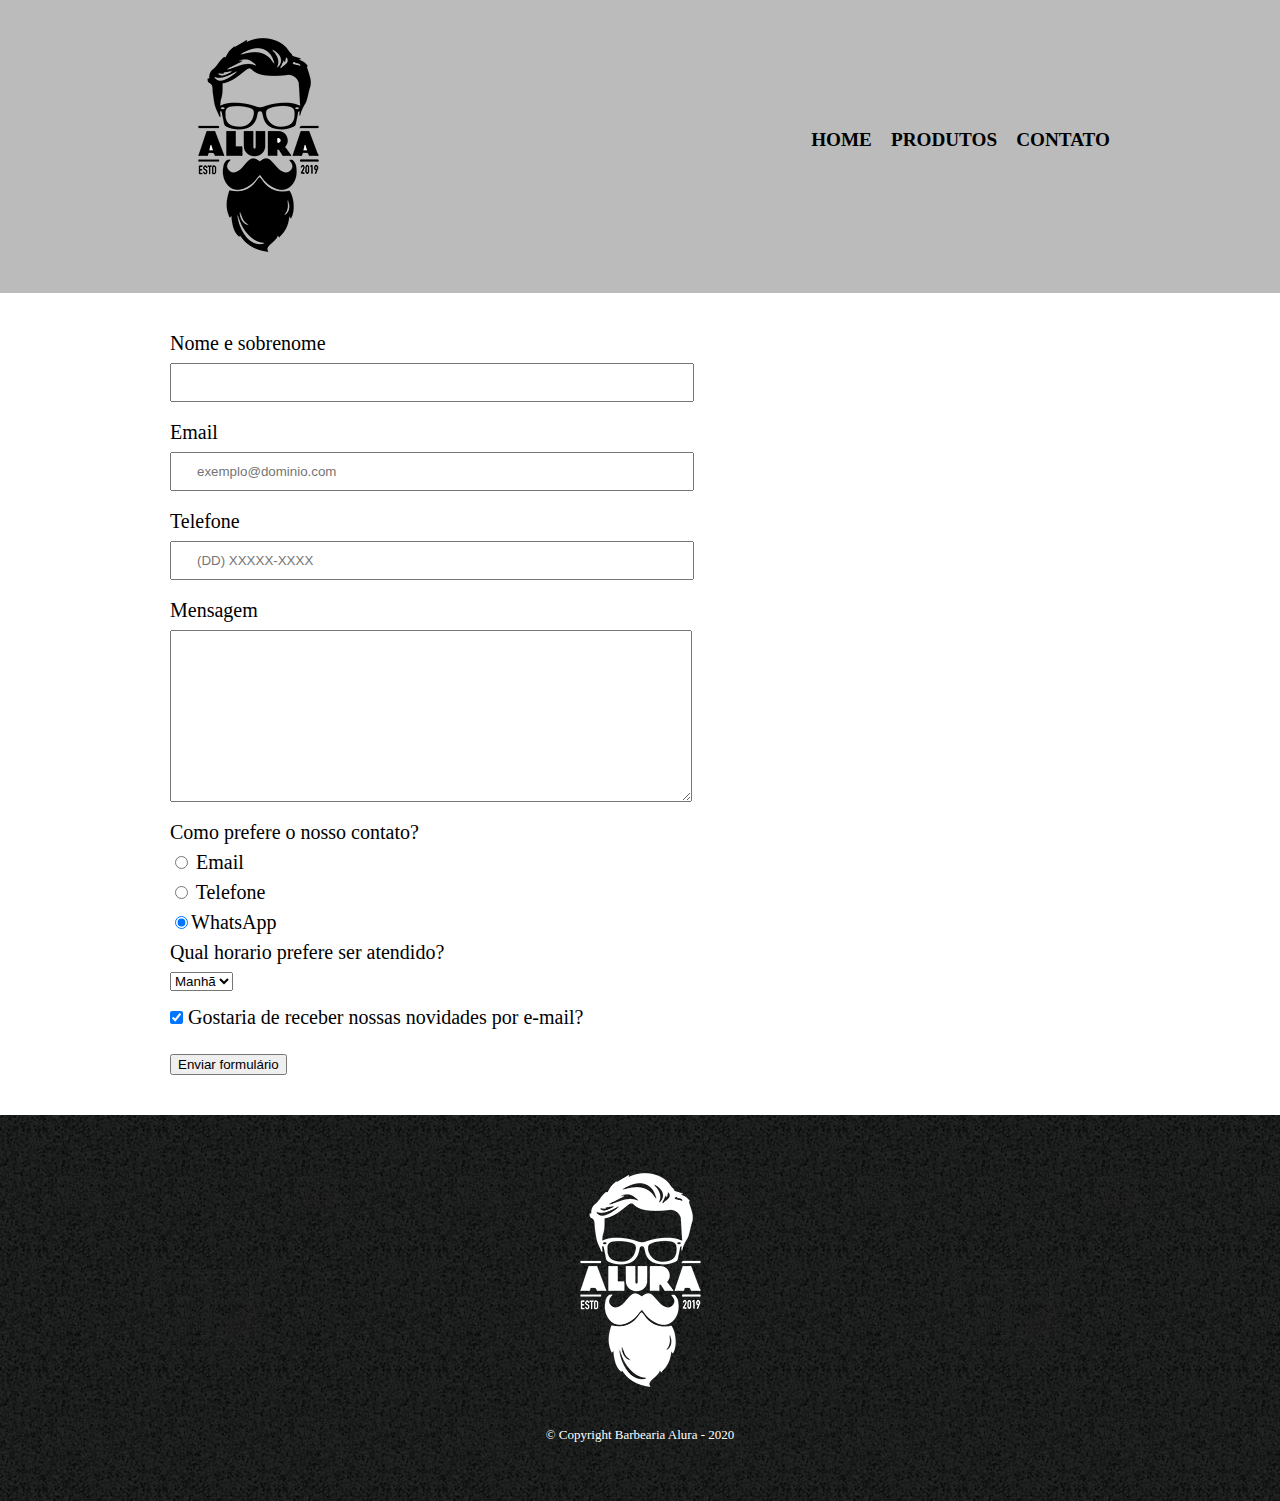
==== contato.html @ 0fd774c1 "contato" ====
<!DOCTYPE html>
<html lang="pt-br">
<head>
    <meta charset="UTF-8">
    <meta http-equiv="X-UA-Compatible" content="IE=edge">
    <meta name="viewport" content="width=device-width, initial-scale=1.0">
    <link rel="stylesheet" href="./reset.css"/>
    <link rel="stylesheet" href="./style.css"/>
    <title>Barbearia Alura - Contato</title>
</head>
<body>
    <header>
        <div class="caixa">
            <h1>
                <img src="./logo.png" alt="Logo da Barbearia Alura"/> 
            </h1>

            <nav>
                <ul class="navegacao">
                    <li><a href="index.html">Home</a></li>
                    <li><a href="produtos.html">Produtos</a></li>
                    <li><a href="contato.html">Contato</a></li>
                </ul>
            </nav>
        </div>
    </header>

    <main>
        <form>
            <label for="nomesobrenome">Nome e sobrenome</label>
            <input required class="input-padrao" type="text" id="nomesobrenome"/>

            <label for="email">Email</label>
            <input required class="input-padrao" type="email" id="email" placeholder="exemplo@dominio.com"/>

            <label for="telefone">Telefone</label>
            <input required class="input-padrao" type="tel" id="telefone" placeholder="(DD) XXXXX-XXXX"/>

            <label for="mensagem">Mensagem</label>
            <textarea required class="input-padrao" id="mensagem" cols="70" rows="10"></textarea>

            <fieldset>
                <legend>Como prefere o nosso contato?</legend>
                <label for="radio-email"> <input name="contato" type="radio" value="email" id="radio-email"/> Email</label>
                
                <label for="radio-telefone"> <input name="contato" type="radio" value="telefone" id="radio-telefone"/> Telefone</label>
                
                <label for="radio-whatsapp"> <input checked name="contato" type="radio" value="whatsapp" id="radio-whatsapp"/>WhatsApp</label>
            </fieldset>

            <fieldset>
                <legend>Qual horario prefere ser atendido?</legend>
                <select>
                    <option value="">Manhã</option>
                    <option value="">Tarde</option>
                    <option value="">Noite</option>
                </select>
            </fieldset>

            <label> <input checked type="checkbox" class="checkbox" /> Gostaria de receber nossas novidades por e-mail?</label>
            


            <input type="submit" value="Enviar formulário"/>
        </form>
    </main>

    <footer>
        <img src="./logo-branco.png" alt="Logo da Barbearia Alura"/>
        <p class="copyright">&copy; Copyright Barbearia Alura - 2020</p>
    </footer>
</body>
</html>
---- style.css ----
body{
    margin: 0;
    padding: 0;
}

.caixa{
    width: 940px;
    position: relative;
    margin: 0 auto;
}

nav{
    position: absolute;
    top: 110px;
    right: 0;
}

header{
    background-color: #BBBBBB;
    padding: 20px 0;
}

nav li{
    display: inline;
    margin: 0 0 0 15px;
}

nav a{
    text-transform: uppercase;
    text-decoration: none;
    color: #000000;
    font-weight: bold;
    font-size: 1.2rem;
}

nav a:hover{
    color: #C78C19;
    text-decoration: underline;
}

.produtos{
    width: 940px;
    margin: 0 auto;
    padding: 50px 0;
}

.produtos li{
    display: inline-block;
    text-align: center;
    width: 30%;
    vertical-align: top;
    margin: 0 1.5%;
    box-sizing: border-box;
    padding: 30px 20px;
    border: 2px solid #000000;
    border-radius: 10px;
}

.produtos li:hover{
    border: 2px solid #C78C19;
}

.produtos li:hover h2{
    font-size: 32px;
}

.produtos li:active{
    border: 2px solid #c71919;
    
}

.produtos h2{
    font-size: 30px;
    font-weight: bold;
}


.descricaoproduto{
    font-size: 18px;
}

.precoproduto{
    font-size: 22px;
    font-weight: bold;
    margin: 10px 0 0 0;
}

footer{
    background-image: url("./bg.jpg");
    text-align: center;
    padding: 40px 0;
}


.copyright{
    color: #FFFFFF;
    font-size: 13px;
    margin: 20px 0;
}

main{
    width: 940px;
    margin: 0 auto;
}

form{
    margin: 40px 0;
}

form label, form legend{
    display: block;
    font-size: 20px;
    margin: 0 0 10px;
}

.input-padrao{
    display: block;
    margin: 0 0 20px;
    padding: 10px 25px;
    width: 50%;
}

.checkbox{
    margin: 20px 0;
}
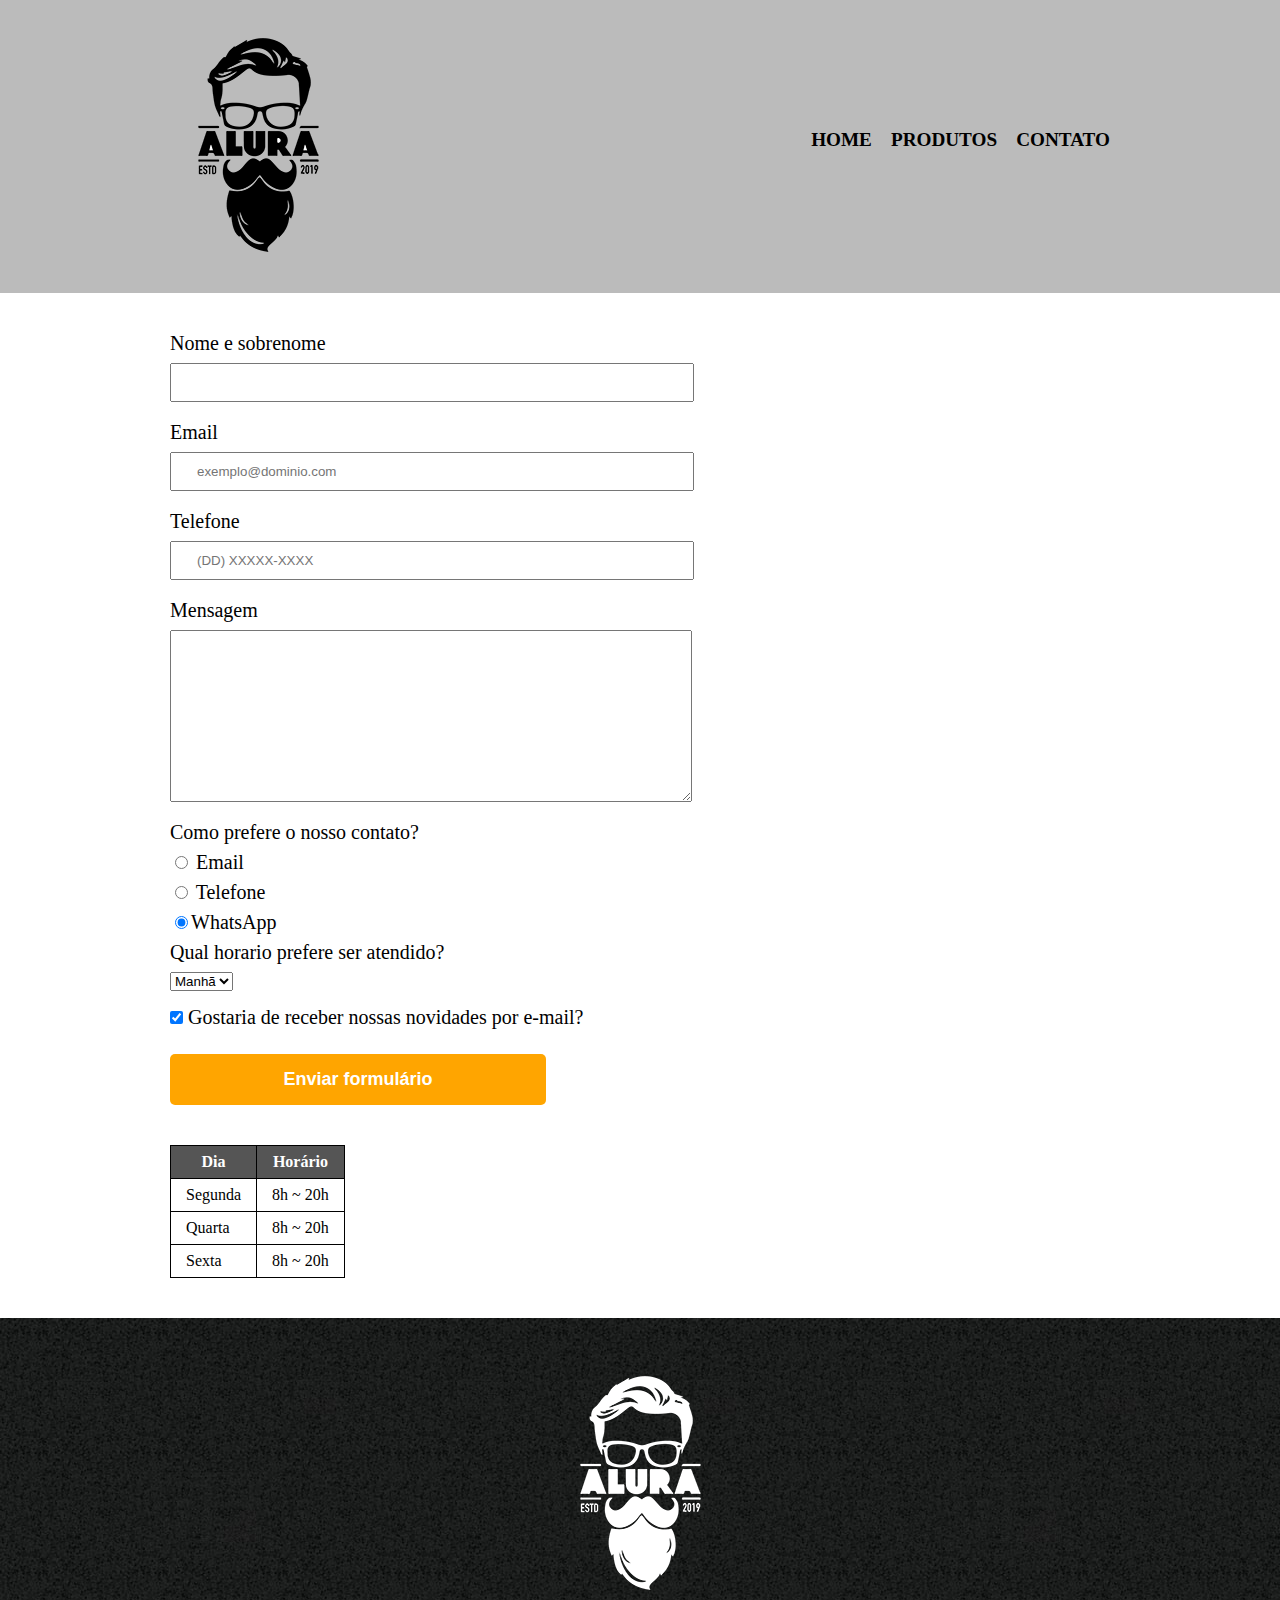
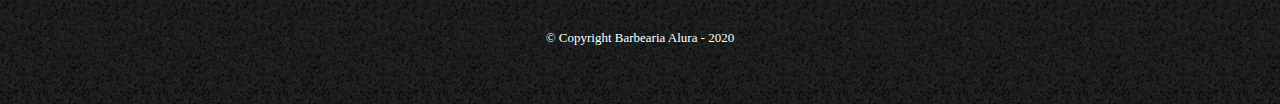
==== commit 6faceffd: "final3" ====
--- a/contato.html
+++ b/contato.html
@@ -51,9 +51,9 @@
             <fieldset>
                 <legend>Qual horario prefere ser atendido?</legend>
                 <select>
-                    <option value="">Manhã</option>
-                    <option value="">Tarde</option>
-                    <option value="">Noite</option>
+                    <option>Manhã</option>
+                    <option>Tarde</option>
+                    <option>Noite</option>
                 </select>
             </fieldset>
 
@@ -61,8 +61,32 @@
             
 
 
-            <input type="submit" value="Enviar formulário"/>
+            <input type="submit" value="Enviar formulário" class="enviar"/>
         </form>
+
+        <table>
+            <thead>
+                <tr>
+                    <th>Dia</th>
+                    <th>Horário</th>
+                </tr>
+            </thead>
+            <tbody>
+                <tr>
+                    <td>Segunda</td>
+                    <td>8h ~ 20h</td>
+                </tr>
+                <tr>
+                    <td>Quarta</td>
+                    <td>8h ~ 20h</td>
+                </tr>
+                <tr>
+                    <td>Sexta</td>
+                    <td>8h ~ 20h</td>
+                </tr>
+            </tbody>
+        </table>
+
     </main>
 
     <footer>
--- a/style.css
+++ b/style.css
@@ -123,3 +123,38 @@
 .checkbox{
     margin: 20px 0;
 }
+
+.enviar{
+    width: 40%;
+    padding: 15px 0;
+    background-color: orange;
+    color: white;
+    font-weight: bold;
+    font-size: 18px;
+    border: none;
+    border-radius: 5px;
+    transition: 1s all;
+    cursor: pointer;
+}
+
+.enviar:hover{
+    background-color: darkorange;
+    transform: scale(1.2);
+    
+}
+
+table{
+    margin: 20px 0 40px;
+}
+
+thead{
+    background-color: #555555;
+    color: white;
+    font-weight: bold;
+}
+
+td, th{
+    border: 1px solid #000;
+    padding: 8px 15px ;
+}
+
